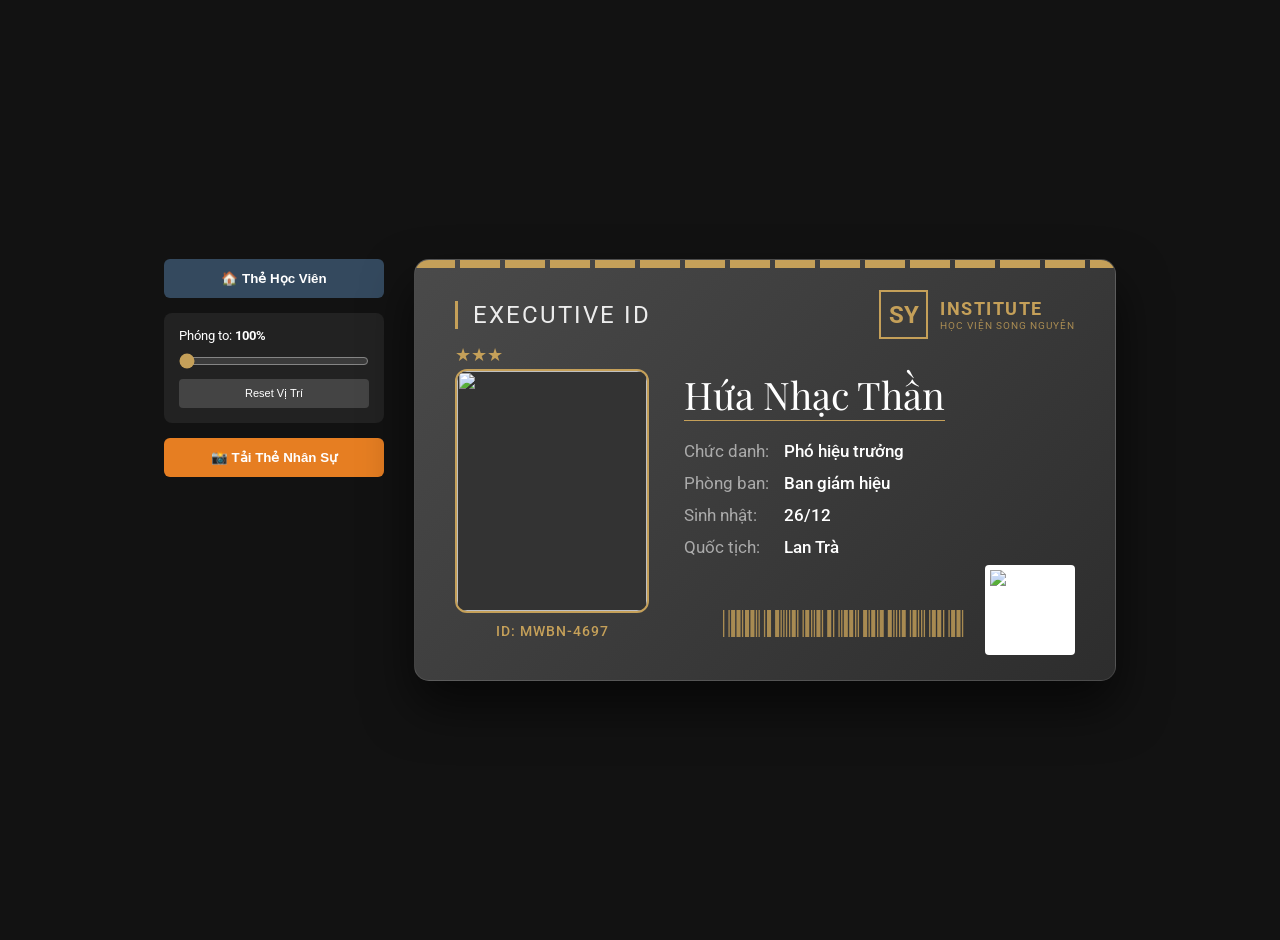
==== card.html @ 18f11e02 "Add files via upload Signed-off-by: TuDo432 <tudokha62@gmail.com>" ====
<!DOCTYPE html>
<html lang="vi">
<head>
    <meta charset="UTF-8">
    <title>Executive Staff ID - SY Institute</title>
    <link href="https://fonts.googleapis.com/css2?family=Libre+Barcode+39&family=Playfair+Display:ital,wght@0,400;0,700;1,400&family=Roboto:wght@400;500;700&display=swap" rel="stylesheet">
    <script src="https://html2canvas.hertzen.com/dist/html2canvas.min.js"></script>
    
    <link rel="stylesheet" href="style-staff.css">
</head>
<body>

<div class="main-wrapper">
    <div class="side-panel">
        <button class="btn-nav btn-back" onclick="window.location.href='index.html'">🏠 Thẻ Học Viên</button>
        
        <div class="zoom-control">
            <label>Phóng to: <b id="zoom-val">100%</b></label>
            <input type="range" id="zoom-range" min="1" max="4" step="0.1" value="1" oninput="updateZoom()">
            <button onclick="resetImage()" class="btn-reset">Reset Vị Trí</button>
        </div>

        <button class="btn-nav btn-download" onclick="downloadCard()">📸 Tải Thẻ Nhân Sự</button>
    </div>

    <div class="card-container" id="staffCard">
        
<div class="card-header">
            <div class="header-left">
                <h2>EXECUTIVE ID</h2>
            </div>
            
            <div class="header-logo">
                <div class="logo-box">SY</div>
                <div class="logo-text-group">
                    <strong>INSTITUTE</strong>
                    <span>HỌC VIỆN SONG NGUYÊN</span>
                </div>
            </div>
        </div>

        <div class="card-body">
            <div class="left-col">
                <div class="rating-stars" onclick="changeStars()">★★★</div>
                <div class="photo-frame" id="photo-container" 
                     onmousedown="startDrag(event)" onmousemove="drag(event)" 
                     onmouseup="endDrag()" onmouseleave="endDrag()">
                    <img id="staff-photo" src="https://via.placeholder.com/190x240" draggable="false">
                    <input type="file" id="upload-input" accept="image/*" style="display: none;" onchange="handleUpload(this)">
                    <div class="overlay-hint" onclick="document.getElementById('upload-input').click()">THAY ẢNH</div>
                </div>
<div class="staff-id-under-photo" contenteditable="true">
    ID: MWBN-4697
</div>
            </div>

            <div class="right-col">
                <div class="staff-name" contenteditable="true">Hứa Nhạc Thần</div>
                
                <div class="info-grid">
                    <div class="label">Chức danh:</div><div class="value" contenteditable="true">Phó hiệu trưởng</div>
                    <div class="label">Phòng ban:</div><div class="value" contenteditable="true">Ban giám hiệu</div>
                    <div class="label">Sinh nhật:</div><div class="value" contenteditable="true">26/12</div>
                    <div class="label">Quốc tịch:</div><div class="value" contenteditable="true">Lan Trà</div>
                </div>
            </div>
        </div>

        <div class="footer-assets">
<div class="barcode" contenteditable="true">*MWBN-4697*</div>            <div class="qr-placeholder">
                <img src="https://api.qrserver.com/v1/create-qr-code/?size=150x150&data=SNA-STAFF-4697" alt="QR Code">
            </div>
        </div>
    </div>
</div>

<script>
    let scale = 1, isDragging = false, startX, startY, currentLeft = 0, currentTop = 0;
    const img = document.getElementById('staff-photo');

    function updateZoom() {
        scale = document.getElementById('zoom-range').value;
        document.getElementById('zoom-val').innerText = Math.round(scale * 100) + "%";
        applyTransform();
    }

    function applyTransform() {
        img.style.transform = `translate(${currentLeft}px, ${currentTop}px) scale(${scale})`;
    }

    function startDrag(e) {
        if(e.target.className === 'overlay-hint') return;
        isDragging = true;
        startX = e.clientX - currentLeft;
        startY = e.clientY - currentTop;
    }

    function drag(e) {
        if(!isDragging) return;
        currentLeft = e.clientX - startX;
        currentTop = e.clientY - startY;
        applyTransform();
    }

    function endDrag() { isDragging = false; }

    function resetImage() {
        scale = 1; currentLeft = 0; currentTop = 0;
        document.getElementById('zoom-range').value = 1;
        document.getElementById('zoom-val').innerText = "100%";
        applyTransform();
    }

    function handleUpload(input) {
        const file = input.files[0];
        if (file) {
            const reader = new FileReader();
            reader.onload = (e) => { img.src = e.target.result; resetImage(); };
            reader.readAsDataURL(file);
        }
    }

    let stars = 3;
    function changeStars() {
        stars = (stars % 5) + 1;
        document.querySelector('.rating-stars').innerText = '★'.repeat(stars);
    }

    function downloadCard() {
        html2canvas(document.querySelector("#staffCard"), { scale: 2, useCORS: true }).then(canvas => {
            const link = document.createElement('a');
            link.download = 'SNA_Staff_Card.png';
            link.href = canvas.toDataURL();
            link.click();
        });
    }
</script>
</body>
</html>
---- style-staff.css ----
:root {
    --staff-primary: #7b1113; /* Đỏ rượu */
    --staff-gold: #c5a059;   /* Vàng đồng */
    --bg-gradient: linear-gradient(135deg, #4a4a4a 0%, #2d2d2d 100%);
    --card-width: 700px;
    --card-height: 420px;
}

body {
    background: #121212; display: flex; justify-content: center; align-items: center;
    min-height: 100vh; font-family: 'Roboto', sans-serif; margin: 0; padding: 20px;
}

.main-wrapper { display: flex; gap: 30px; align-items: flex-start; }

/* --- SIDE PANEL --- */
.side-panel {
    display: flex; flex-direction: column; gap: 15px; width: 220px;
}

.btn-nav {
    padding: 12px; border: none; border-radius: 6px; color: white;
    font-weight: bold; cursor: pointer; transition: 0.3s;
}
.btn-download { background: #e67e22; }
.btn-back { background: #34495e; }

.zoom-control {
    background: #222; padding: 15px; border-radius: 8px; color: white; font-size: 13px;
}
input[type=range] { width: 100%; margin: 10px 0; accent-color: var(--staff-gold); }

.btn-reset {
    width: 100%; background: #444; border: none; color: white; 
    padding: 8px; cursor: pointer; border-radius: 4px; font-size: 11px;
    transition: 0.2s;
}
.btn-reset:hover { background: #555; }

/* --- CARD DESIGN --- */
.card-container {
    width: var(--card-width); height: var(--card-height);
    background: var(--bg-gradient); border-radius: 15px;
    position: relative; overflow: hidden; color: white;
    box-shadow: 0 25px 50px rgba(0,0,0,0.6);
    border: 1px solid rgba(255,255,255,0.1);
}

/* Dải sọc trang trí */
.card-container::before {
    content: ""; position: absolute; top: 0; left: 0; width: 100%; height: 8px;
    background: repeating-linear-gradient(90deg, var(--staff-gold), var(--staff-gold) 40px, transparent 40px, transparent 45px);
}

.card-header {
    padding: 30px 40px 10px; display: flex; justify-content: space-between; align-items: center;
}

.header-left { border-left: 3px solid var(--staff-gold); padding-left: 15px; }
.header-left h2 { margin: 0; font-size: 24px; letter-spacing: 2px; font-weight: 400; opacity: 0.9; }

/* --- Style cho Logo vuông mới ở góc phải --- */
.header-logo {
    display: flex;
    align-items: center;
    gap: 12px;
}

.logo-box {
    font-size: 24px;
    font-weight: 700;
    color: var(--staff-gold);
    border: 2.5px solid var(--staff-gold);
    width: 45px;
    height: 45px;
    display: flex;
    justify-content: center;
    align-items: center;
    background: transparent;
}

.logo-text-group {
    display: flex;
    flex-direction: column;
    justify-content: center;
    text-align: left;
    color: var(--staff-gold);
    font-family: 'Roboto', sans-serif;
}

.logo-text-group strong {
    font-size: 18px;
    letter-spacing: 1.5px;
    line-height: 1.2;
}

.logo-text-group span {
    font-size: 10px;
    letter-spacing: 1px;
    opacity: 0.8;
}

/* Đã xóa .header-right cũ */

.card-body { display: flex; padding: 20px 40px; gap: 35px; }

/* Khung ảnh nhân sự */
.left-col { position: relative; display: flex; flex-direction: column; align-items: center; }
.photo-frame {
    width: 190px; height: 240px; border: 2px solid var(--staff-gold);
    border-radius: 12px; background: #333; overflow: hidden;
    position: relative; cursor: move;
}
.photo-frame img {
    width: 100%; height: 100%; object-fit: cover; position: absolute;
    pointer-events: none; transform-origin: center;
}
.overlay-hint {
    position: absolute; bottom: 0; width: 100%; background: rgba(0,0,0,0.7);
    color: var(--staff-gold); font-size: 11px; text-align: center; padding: 5px 0;
    cursor: pointer; opacity: 0; transition: 0.3s;
}
.photo-frame:hover .overlay-hint { opacity: 1; }

.rating-stars { 
    color: var(--staff-gold); font-size: 18px; position: absolute; 
    top: -25px; left: 0; cursor: pointer;
}

/* --- Style mới cho ID dưới ảnh --- */
.staff-id-under-photo {
    margin-top: 10px;
    color: var(--staff-gold);
    font-size: 14px;
    font-weight: 500;
    letter-spacing: 1px;
    text-align: center;
}

/* Thông tin */
.right-col { flex: 1; }
.staff-name {
    font-family: 'Playfair Display', serif; font-size: 38px; margin-bottom: 20px;
    border-bottom: 1px solid var(--staff-gold); display: inline-block;
}

.info-grid { display: grid; grid-template-columns: 100px 1fr; row-gap: 12px; font-size: 17px; }
.label { color: #aaa; font-weight: 400; }
.value { font-weight: 500; }
.value:focus { outline: none; background: rgba(255,255,255,0.05); }

/* QR Code & Barcode */
.footer-assets {
    position: absolute; bottom: 25px; right: 40px; display: flex; align-items: flex-end; gap: 20px;
}
.barcode { font-family: 'Libre Barcode 39'; font-size: 45px; color: var(--staff-gold); opacity: 0.8; }
.qr-placeholder { 
    width: 80px; height: 80px; background: white; padding: 5px; border-radius: 4px;
}
.qr-placeholder img { width: 100%; height: 100%; }
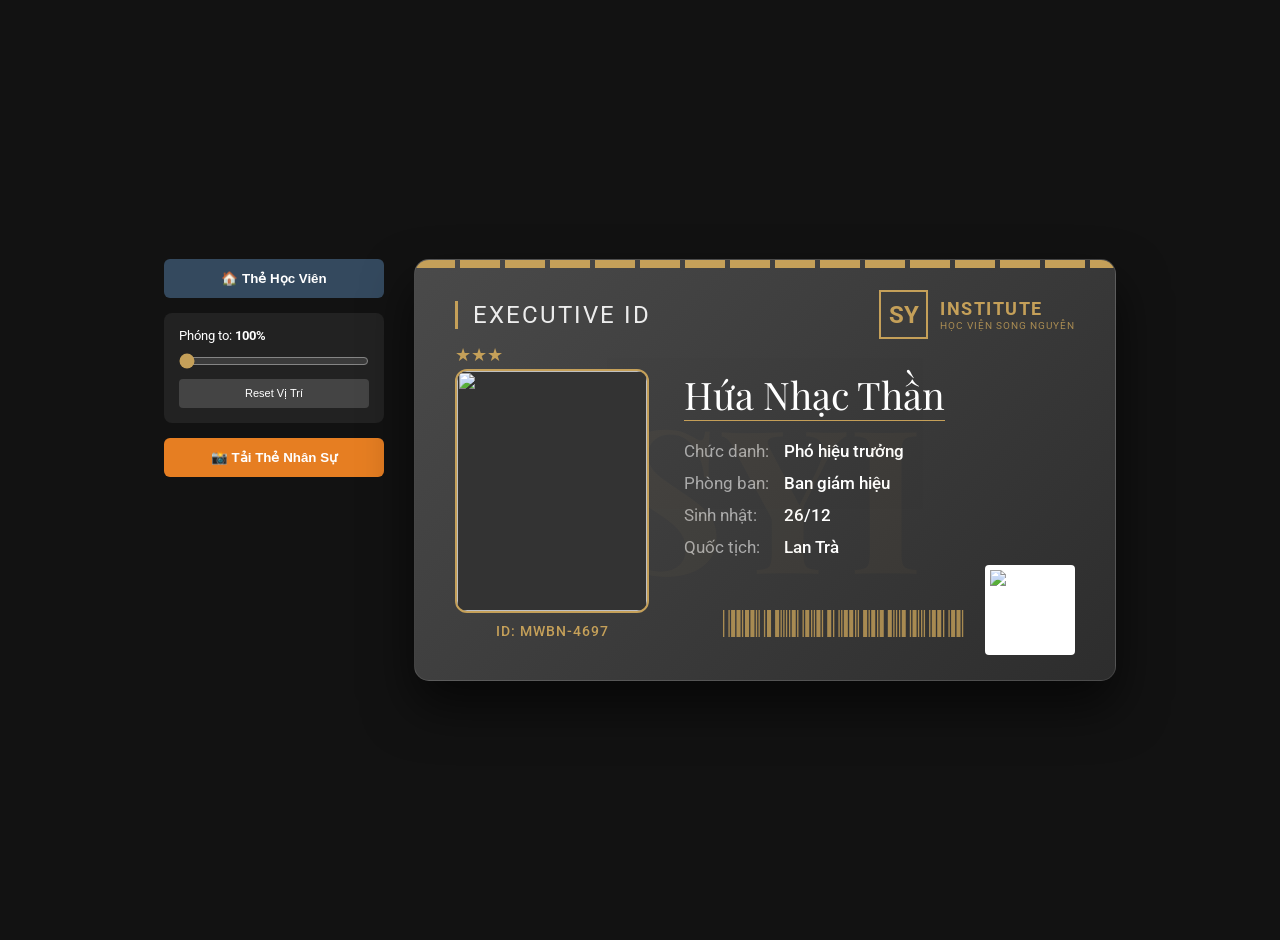
==== commit 8e9a5f47: "Add files via upload Signed-off-by: TuDo432 <tudokha62@gmail.com>" ====
--- a/card.html
+++ b/card.html
@@ -24,7 +24,7 @@
     </div>
 
     <div class="card-container" id="staffCard">
-        
+        <div class="watermark-logo">SYI</div>
 <div class="card-header">
             <div class="header-left">
                 <h2>EXECUTIVE ID</h2>
--- a/style-staff.css
+++ b/style-staff.css
@@ -44,6 +44,21 @@
     position: relative; overflow: hidden; color: white;
     box-shadow: 0 25px 50px rgba(0,0,0,0.6);
     border: 1px solid rgba(255,255,255,0.1);
+}
+
+/* --- Watermark in chìm cho nền tối --- */
+.watermark-logo {
+    position: absolute; 
+    top: 55%; /* Hơi đẩy xuống một chút để cân bằng với header */
+    left: 50%;
+    transform: translate(-50%, -50%);
+    font-size: 200px; /* To hẳn ra cho hoành tráng */
+    font-weight: 700;
+    color: var(--staff-gold); /* Dùng màu vàng đồng cho tone-sur-tone */
+    opacity: 0.04; /* Độ mờ cực thấp, chỉ lấp ló */
+    pointer-events: none; /* Không cản trở việc click vào các thông tin khác */
+    z-index: 0;
+    font-family: 'Playfair Display', serif;
 }
 
 /* Dải sọc trang trí */
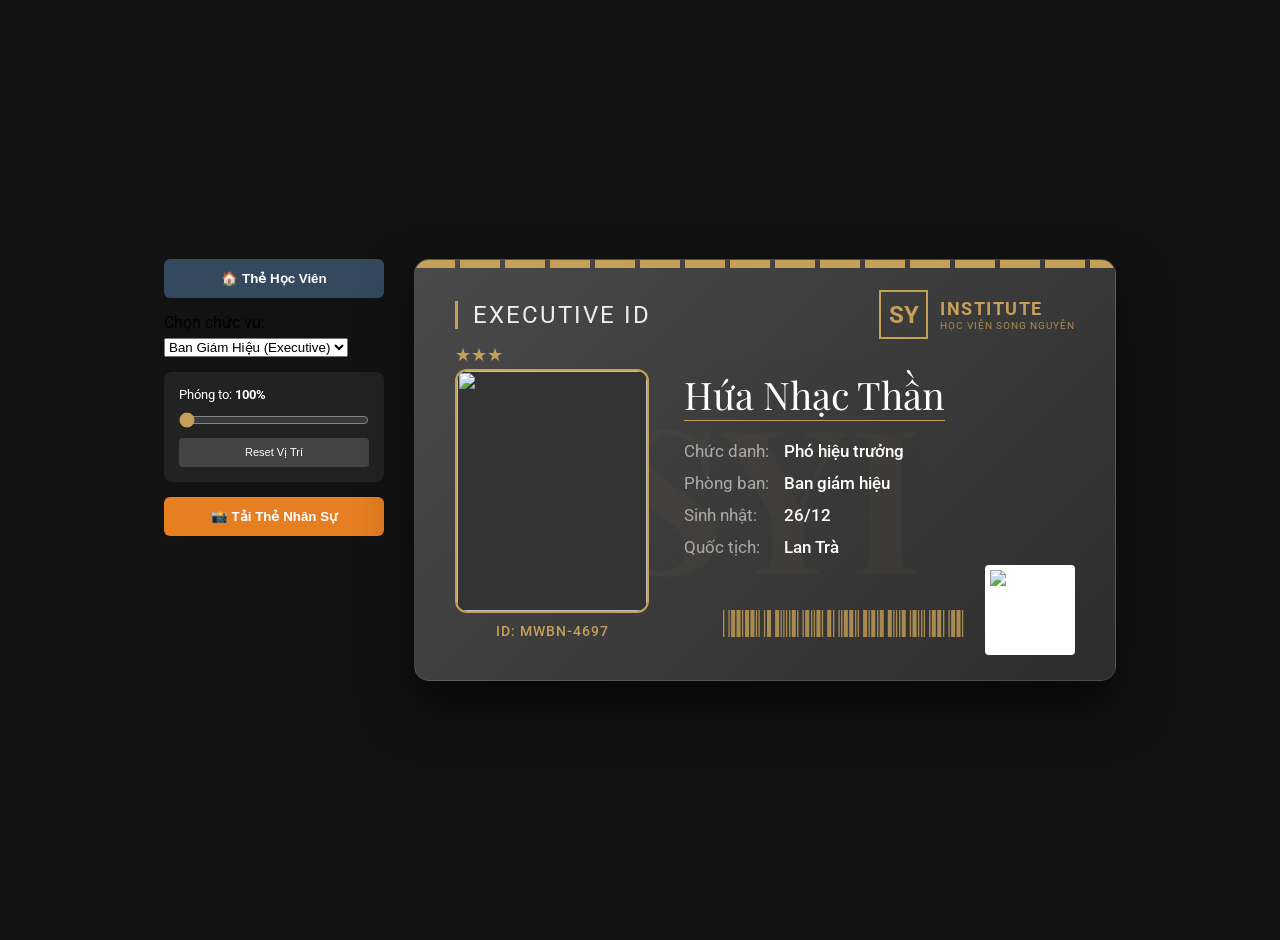
==== commit 2a09a694: "Add files via upload Signed-off-by: TuDo432 <tudokha62@gmail.com>" ====
--- a/card.html
+++ b/card.html
@@ -14,6 +14,16 @@
     <div class="side-panel">
         <button class="btn-nav btn-back" onclick="window.location.href='index.html'">🏠 Thẻ Học Viên</button>
         
+        <div class="control-box">
+            <label for="card-type" style="display:block; margin-bottom: 5px;">Chọn chức vụ:</label>
+            <select id="card-type" onchange="changeCardTheme()">
+                <option value="executive">Ban Giám Hiệu (Executive)</option>
+                <option value="lecturer">Giảng viên (Lecturer)</option>
+                <option value="teacher">Giáo viên (Teacher)</option>
+                <option value="staff">Nhân viên (Staff)</option>
+            </select>
+        </div>
+
         <div class="zoom-control">
             <label>Phóng to: <b id="zoom-val">100%</b></label>
             <input type="range" id="zoom-range" min="1" max="4" step="0.1" value="1" oninput="updateZoom()">
@@ -25,9 +35,10 @@
 
     <div class="card-container" id="staffCard">
         <div class="watermark-logo">SYI</div>
-<div class="card-header">
+        
+        <div class="card-header">
             <div class="header-left">
-                <h2>EXECUTIVE ID</h2>
+                <h2 id="card-role-title">EXECUTIVE ID</h2>
             </div>
             
             <div class="header-logo">
@@ -49,9 +60,10 @@
                     <input type="file" id="upload-input" accept="image/*" style="display: none;" onchange="handleUpload(this)">
                     <div class="overlay-hint" onclick="document.getElementById('upload-input').click()">THAY ẢNH</div>
                 </div>
-<div class="staff-id-under-photo" contenteditable="true">
-    ID: MWBN-4697
-</div>
+                
+                <div class="staff-id-under-photo" contenteditable="true">
+                    ID: MWBN-4697
+                </div>
             </div>
 
             <div class="right-col">
@@ -59,7 +71,7 @@
                 
                 <div class="info-grid">
                     <div class="label">Chức danh:</div><div class="value" contenteditable="true">Phó hiệu trưởng</div>
-                    <div class="label">Phòng ban:</div><div class="value" contenteditable="true">Ban giám hiệu</div>
+                    <div class="label" id="label-dept">Phòng ban:</div><div class="value" contenteditable="true">Ban giám hiệu</div>
                     <div class="label">Sinh nhật:</div><div class="value" contenteditable="true">26/12</div>
                     <div class="label">Quốc tịch:</div><div class="value" contenteditable="true">Lan Trà</div>
                 </div>
@@ -67,7 +79,8 @@
         </div>
 
         <div class="footer-assets">
-<div class="barcode" contenteditable="true">*MWBN-4697*</div>            <div class="qr-placeholder">
+            <div class="barcode" contenteditable="true">*MWBN-4697*</div>
+            <div class="qr-placeholder">
                 <img src="https://api.qrserver.com/v1/create-qr-code/?size=150x150&data=SNA-STAFF-4697" alt="QR Code">
             </div>
         </div>
@@ -75,6 +88,52 @@
 </div>
 
 <script>
+    // --- Logic Thay đổi Màu Nền, Tiêu Đề & Nhãn Thông Tin ---
+    function changeCardTheme() {
+        const type = document.getElementById('card-type').value;
+        const titleElement = document.getElementById('card-role-title');
+        const deptLabel = document.getElementById('label-dept'); // Lấy nhãn thông tin
+        const root = document.documentElement; 
+
+        if (type === 'executive') {
+            titleElement.innerText = "EXECUTIVE ID";
+            deptLabel.innerText = "Phòng ban:"; // Đổi nhãn
+            
+            root.style.setProperty('--bg-gradient', 'linear-gradient(135deg, #4a4a4a 0%, #2d2d2d 100%)');
+            root.style.setProperty('--staff-gold', '#c5a059'); 
+            root.style.setProperty('--text-main', '#ffffff'); 
+            root.style.setProperty('--text-label', '#aaaaaa'); 
+        } 
+        else if (type === 'lecturer') {
+            titleElement.innerText = "LECTURER ID";
+            deptLabel.innerText = "Khoa:"; // Đổi nhãn
+            
+            root.style.setProperty('--bg-gradient', '#b5cddf'); 
+            root.style.setProperty('--staff-gold', '#1a1a1a'); 
+            root.style.setProperty('--text-main', '#1a1a1a'); 
+            root.style.setProperty('--text-label', '#444444'); 
+        } 
+        else if (type === 'teacher') {
+            titleElement.innerText = "TEACHER ID";
+            deptLabel.innerText = "Bộ môn:"; // Đổi nhãn
+            
+            root.style.setProperty('--bg-gradient', '#4b7b93'); 
+            root.style.setProperty('--staff-gold', '#ffffff'); 
+            root.style.setProperty('--text-main', '#ffffff'); 
+            root.style.setProperty('--text-label', '#dddddd'); 
+        } 
+        else if (type === 'staff') {
+            titleElement.innerText = "STAFF ID";
+            deptLabel.innerText = "Vị trí:"; // Đổi nhãn
+            
+            root.style.setProperty('--bg-gradient', '#e2e1dc'); 
+            root.style.setProperty('--staff-gold', '#1a1a1a'); 
+            root.style.setProperty('--text-main', '#1a1a1a'); 
+            root.style.setProperty('--text-label', '#555555'); 
+        }
+    }
+
+    // --- Logic Zoom, Drag & Upload ---
     let scale = 1, isDragging = false, startX, startY, currentLeft = 0, currentTop = 0;
     const img = document.getElementById('staff-photo');
 
@@ -127,7 +186,7 @@
     }
 
     function downloadCard() {
-        html2canvas(document.querySelector("#staffCard"), { scale: 2, useCORS: true }).then(canvas => {
+        html2canvas(document.querySelector("#staffCard"), { scale: 2, useCORS: true, backgroundColor: null }).then(canvas => {
             const link = document.createElement('a');
             link.download = 'SNA_Staff_Card.png';
             link.href = canvas.toDataURL();
